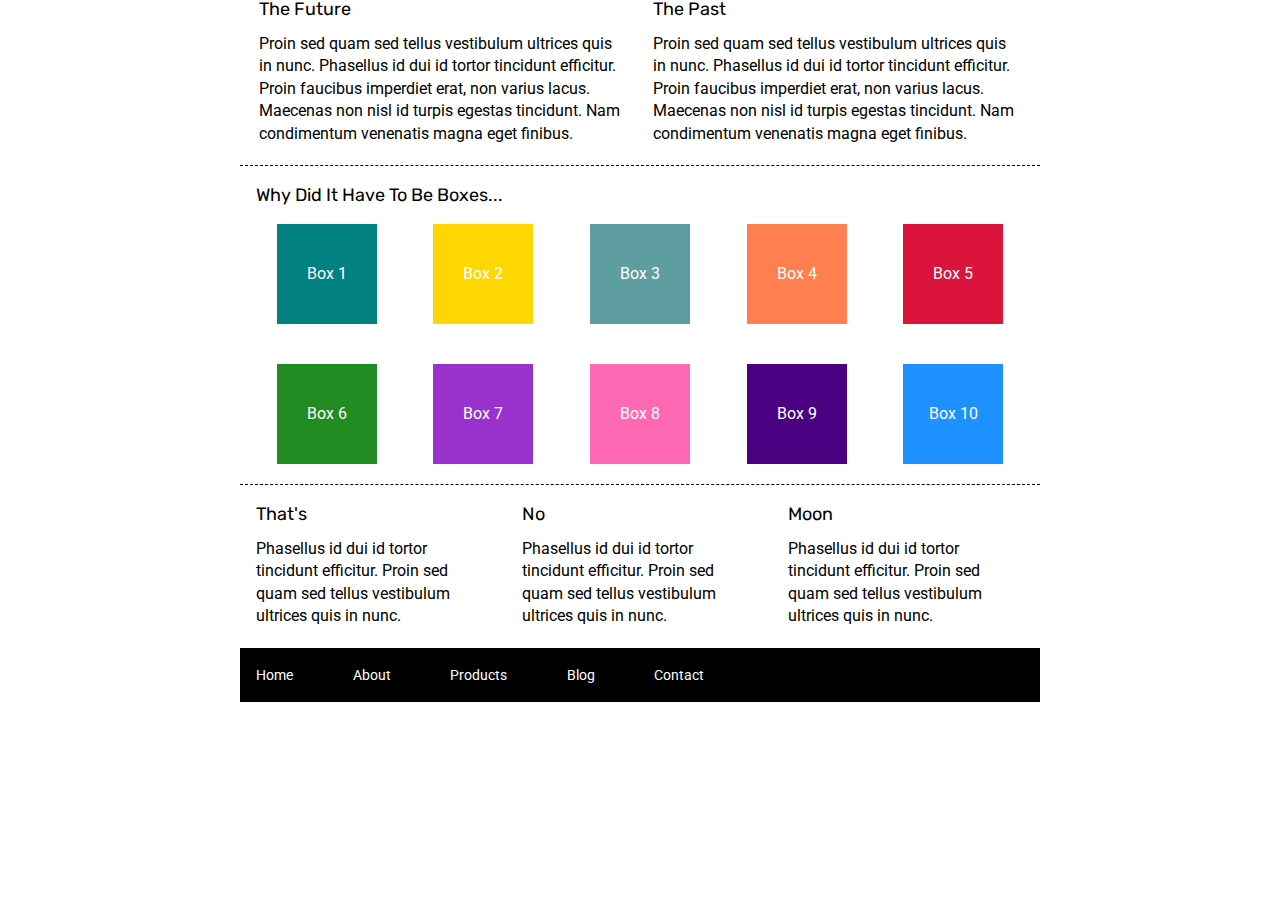
==== index.html @ 366f0b44 "updated colors in boxes via ID's" ====
<!doctype html>

<html lang="en">
<head>
  <meta charset="utf-8">

  <title>Sprint Challenge - Home</title>

  <link href="https://fonts.googleapis.com/css?family=Roboto|Rubik" rel="stylesheet">
  <link rel="stylesheet" href="css/index.css">

</head>

<body>
    <div class="container">
   
        <section class="top-content">
            <div class="text-container">
                <h2>The Future</h2>
                <p>Proin sed quam sed tellus vestibulum ultrices quis in nunc. Phasellus id dui id tortor tincidunt efficitur. Proin faucibus imperdiet erat, non varius lacus. Maecenas non nisl id turpis egestas tincidunt. Nam condimentum venenatis magna eget finibus.</p>
            </div>
            <div class="text-container">
                <h2>The Past</h2>
                <p>Proin sed quam sed tellus vestibulum ultrices quis in nunc. Phasellus id dui id tortor tincidunt efficitur. Proin faucibus imperdiet erat, non varius lacus. Maecenas non nisl id turpis egestas tincidunt. Nam condimentum venenatis magna eget finibus.</p>
            </div>
        </section>
        
        <section class="middle-content">
        
            <h2>Why Did It Have To Be Boxes...</h2>
            
            <div class="boxes">
                <div class="box" id="box1">Box 1</div>
                <div class="box" id="box2">Box 2</div>
                <div class="box" id="box3">Box 3</div>
                <div class="box" id="box4">Box 4</div>
                <div class="box" id="box5">Box 5</div>
                <div class="box" id="box6">Box 6</div>
                <div class="box" id="box7">Box 7</div>
                <div class="box" id="box8">Box 8</div>
                <div class="box" id="box9">Box 9</div>
                <div class="box" id="box10">Box 10</div>
            </div>
        
        </section>

        <section class="bottom-content">

            <div class="text-container">
                <h2>That's</h2>
                <p>Phasellus id dui id tortor tincidunt efficitur. Proin sed quam sed tellus vestibulum ultrices quis in nunc.</p>
            </div>
            <div class="text-container">
                <h2>No</h2>
                <p>Phasellus id dui id tortor tincidunt efficitur. Proin sed quam sed tellus vestibulum ultrices quis in nunc.</p>
            </div>
            <div class="text-container">
                <h2>Moon</h2>
                <p>Phasellus id dui id tortor tincidunt efficitur. Proin sed quam sed tellus vestibulum ultrices quis in nunc.</p>
            </div>

        </section>
        
        <footer>
            <nav>
                <a href="#">Home</a>
                <a href="#">About</a>
                <a href="#">Products</a>
                <a href="#">Blog</a>
                <a href="#">Contact</a>
            </nav>
        </footer>
    </div><!-- container -->        
</body>
</html>
---- css/index.css ----
/* http://meyerweb.com/eric/tools/css/reset/ 
   v2.0 | 20110126
   License: none (public domain)
*/

html, body, div, span, applet, object, iframe,
h1, h2, h3, h4, h5, h6, p, blockquote, pre,
a, abbr, acronym, address, big, cite, code,
del, dfn, em, img, ins, kbd, q, s, samp,
small, strike, strong, sub, sup, tt, var,
b, u, i, center,
dl, dt, dd, ol, ul, li,
fieldset, form, label, legend,
table, caption, tbody, tfoot, thead, tr, th, td,
article, aside, canvas, details, embed, 
figure, figcaption, footer, header, hgroup, 
menu, nav, output, ruby, section, summary,
time, mark, audio, video {
	margin: 0;
	padding: 0;
	border: 0;
	font-size: 100%;
	font: inherit;
	vertical-align: baseline;
}
/* HTML5 display-role reset for older browsers */
article, aside, details, figcaption, figure, 
footer, header, hgroup, menu, nav, section {
	display: block;
}
body {
	line-height: 1;
}
ol, ul {
	list-style: none;
}
blockquote, q {
	quotes: none;
}
blockquote:before, blockquote:after,
q:before, q:after {
	content: '';
	content: none;
}
table {
	border-collapse: collapse;
	border-spacing: 0;
}

* {
    box-sizing: border-box;
}

html, body {
    height: 100%;
    font-family: 'Roboto', sans-serif;
}

h1, h2, h3, h4, h5 {
    font-size: 18px;
    margin-bottom: 15px;
    font-family: 'Rubik', sans-serif;
}

p {
    line-height: 1.4;
}

.container {
    width: 800px;
    margin: 0 auto;
}

.top-content {
    display: flex;
    flex-wrap: wrap;
    justify-content: space-evenly;
    margin-bottom: 20px;
    border-bottom: 1px dashed black;
}

.top-content .text-container {
    width: 48%;
    padding: 0 1%;
    padding-bottom: 20px;  
}

.middle-content {
    margin-bottom: 20px;
    border-bottom: 1px dashed black;
}

.middle-content h2 {
    padding: 0 2%;
    margin-bottom: 0;
}

.middle-content .boxes {
    display: flex;
    flex-wrap: wrap;
    justify-content: space-evenly;
}

.middle-content .boxes .box {
    width: 12.5%;
    height: 100px;
    background: black;
    margin: 20px 2.5%;
    color: white;
    display: flex;
    align-items: center;
    justify-content: center;
}

.bottom-content {
    display: flex;
    margin: 0 2% 20px;
    justify-content: space-around;
}

.bottom-content .text-container {
    padding-right: 4%;
}

.bottom-content .text-container:last-child {
    padding-right: 0;
}

footer {
    width: 100%;
    background: black;
}

footer nav {
    width: 60%;
    display: flex;
    justify-content: space-between;
    align-items: center;
    padding: 20px 2%;
    font-size: 14px;
}

footer nav a {
    color: white;
    text-decoration: none;
}

#box1{
    background: teal;
}
#box2{
    background: gold;
}
#box3{
    background: cadetblue;
}
#box4{
    background: coral;
}
#box5{
    background: crimson;
}
#box6{
    background: forestgreen;
}
#box7{
    background: darkorchid;
}
#box8{
    background: hotpink;
}
#box9{
    background: indigo;
}
#box10{
    background: dodgerblue;
}
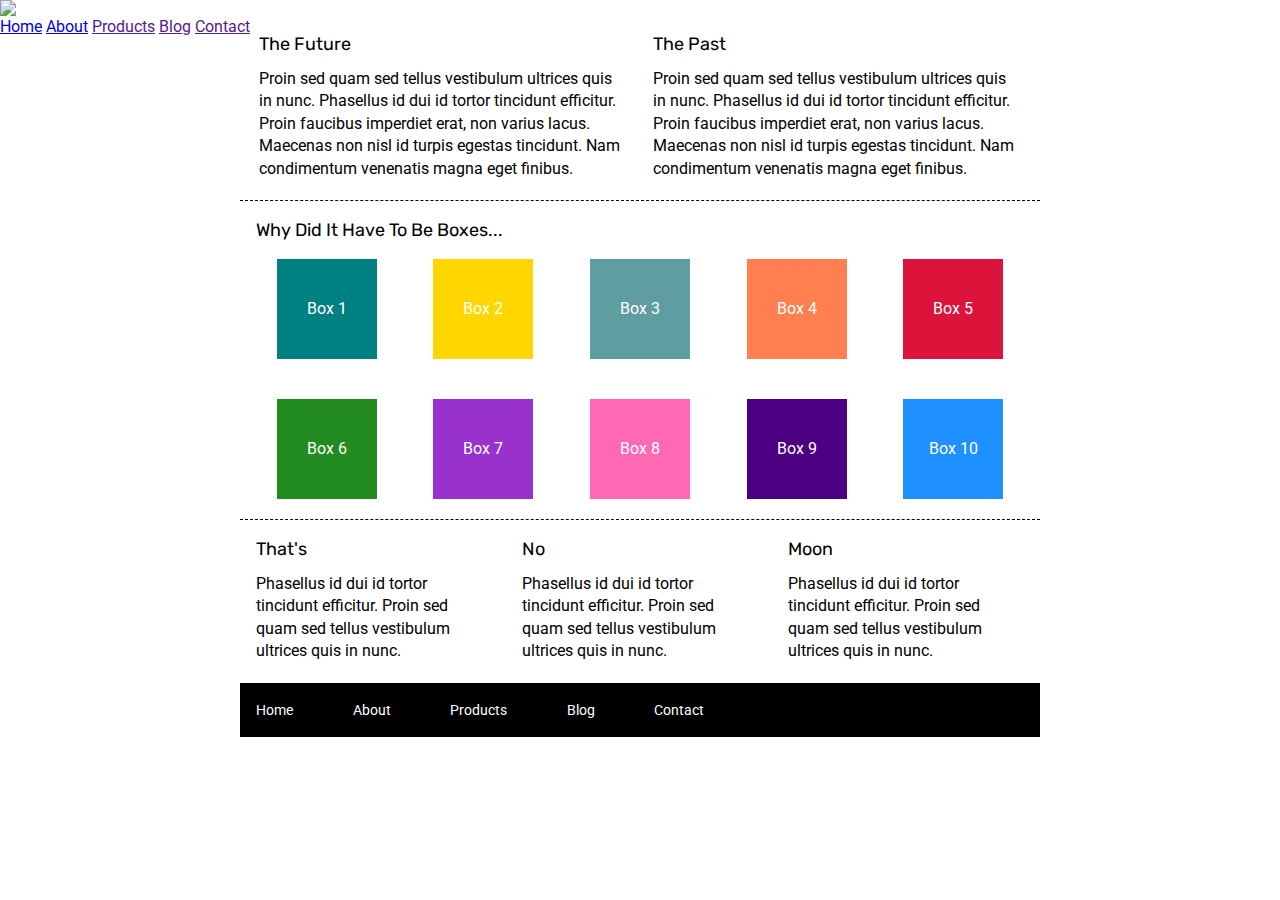
==== commit 6b22040f: "Created HTML elemets of header section" ====
--- a/index.html
+++ b/index.html
@@ -10,6 +10,17 @@
   <link rel="stylesheet" href="css/index.css">
 
 </head>
+
+<header>
+    <img src="img/lambda-black.png">
+    <nav>
+        <a href="index.html">Home</a>
+        <a href="about.html">About</a>
+        <a href="">Products</a>
+        <a href="">Blog</a>
+        <a href="">Contact</a>
+    </nav>
+</header>
 
 <body>
     <div class="container">
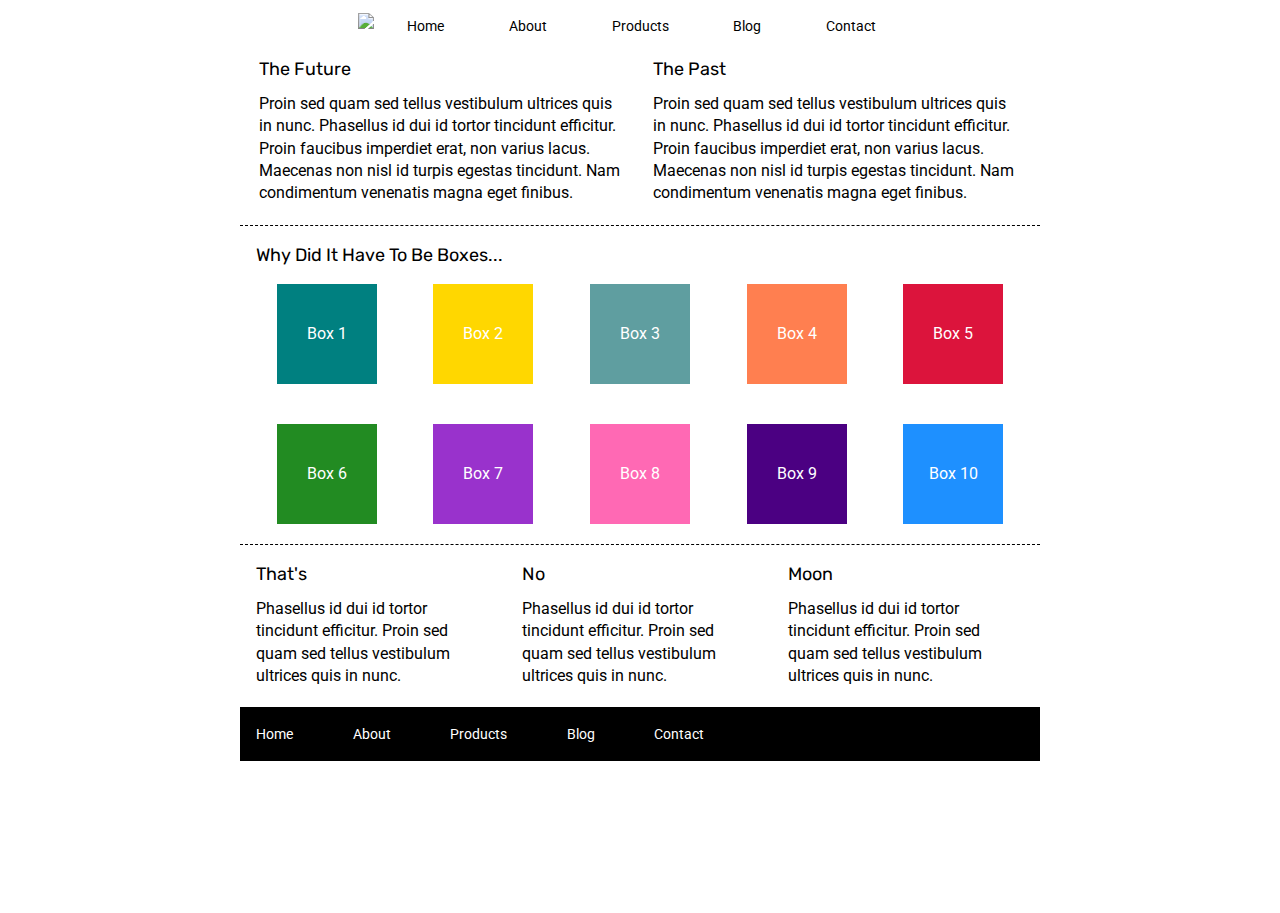
==== commit 1bfcaa77: "Syled header and van bar" ====
--- a/index.html
+++ b/index.html
@@ -12,13 +12,13 @@
 </head>
 
 <header>
-    <img src="img/lambda-black.png">
+    <img class="lambdaLogo" src="img/lambda-black.png">
     <nav>
-        <a href="index.html">Home</a>
-        <a href="about.html">About</a>
-        <a href="">Products</a>
-        <a href="">Blog</a>
-        <a href="">Contact</a>
+        <a class="navButton" href="index.html">Home</a>
+        <a class="navButton" href="about.html">About</a>
+        <a class="navButton"href="">Products</a>
+        <a class="navButton"href="">Blog</a>
+        <a class="navButton"href="">Contact</a>
     </nav>
 </header>
 
--- a/css/index.css
+++ b/css/index.css
@@ -174,4 +174,31 @@
 }
 #box10{
     background: dodgerblue;
+}
+
+header{
+    display: flex;
+    margin-left: 28%;
+    margin-right: 29%;
+    padding-bottom: 2%;
+    margin-top: 1%;
+}
+.lambdaLogo{
+    padding-bottom: 1%;
+}
+header nav{
+    display: flex;
+    width: 100%;
+    justify-content: space-around;
+    align-items: center;
+    padding-top: 1%;
+    
+}
+.navButton{
+    text-decoration: none;
+    color: black;
+    font-size: 85%;
+}
+body{
+
 }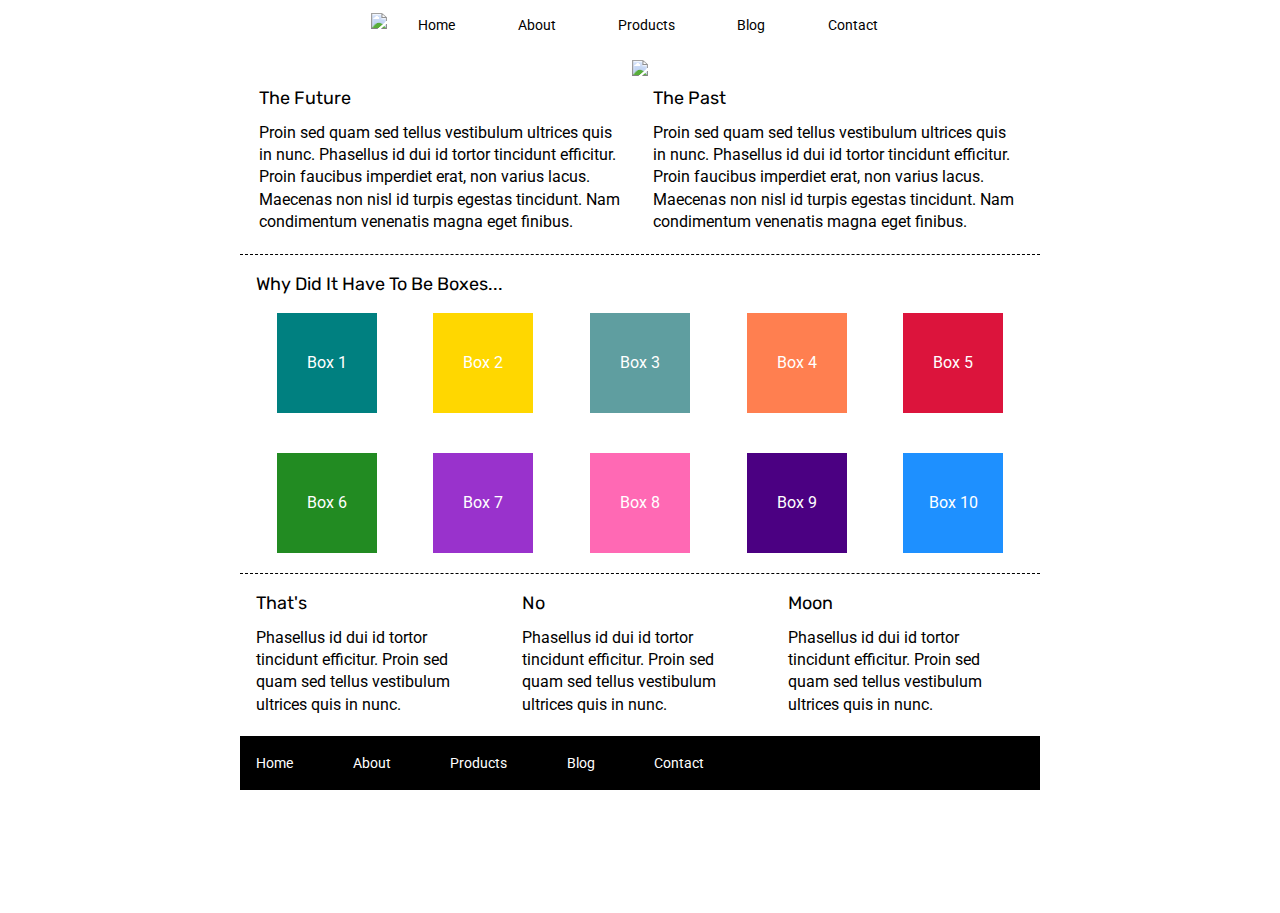
==== commit 2526cb5f: "sylized main content of the about page" ====
--- a/index.html
+++ b/index.html
@@ -23,6 +23,9 @@
 </header>
 
 <body>
+    <div class="homeImgContainer">
+      <img class="jumbo" src="img/jumbo.jpg">
+    </div>
     <div class="container">
    
         <section class="top-content">
--- a/css/index.css
+++ b/css/index.css
@@ -178,7 +178,7 @@
 
 header{
     display: flex;
-    margin-left: 28%;
+    margin-left: 29%;
     margin-right: 29%;
     padding-bottom: 2%;
     margin-top: 1%;
@@ -199,6 +199,47 @@
     color: black;
     font-size: 85%;
 }
-body{
-
-}+.homeImgContainer{
+    display: flex;
+    justify-content: center;
+    margin-bottom: 1%;
+}
+.aboutImgContainer{
+    display: flex;
+    justify-content: center;
+    margin-bottom: 1%;
+}
+.top-content .text-container-about {
+    padding: 0 1%;
+    padding-bottom: 20px;  
+}
+.contentLine{
+    display: flex;
+    justify-content: space-around;
+}
+.contentBox{
+    width: 45%;
+}
+.learnButton{
+    border: black 2px solid;
+    padding: 2%;
+    padding-left: 5%;
+    padding-right: 5%;
+    display: inline-block;
+    border-radius: 8px;
+    text-decoration: none;
+    color: Black;
+    margin-top: 4%;
+}
+.bottomBox{
+    margin-top: 9%;
+    border-bottom: 1px dashed black;
+    padding-bottom: 2%;
+    margin-bottom: 5%;
+    
+
+}
+.contentLine .contentBox h2{
+    margin-top: 4%;
+}
+
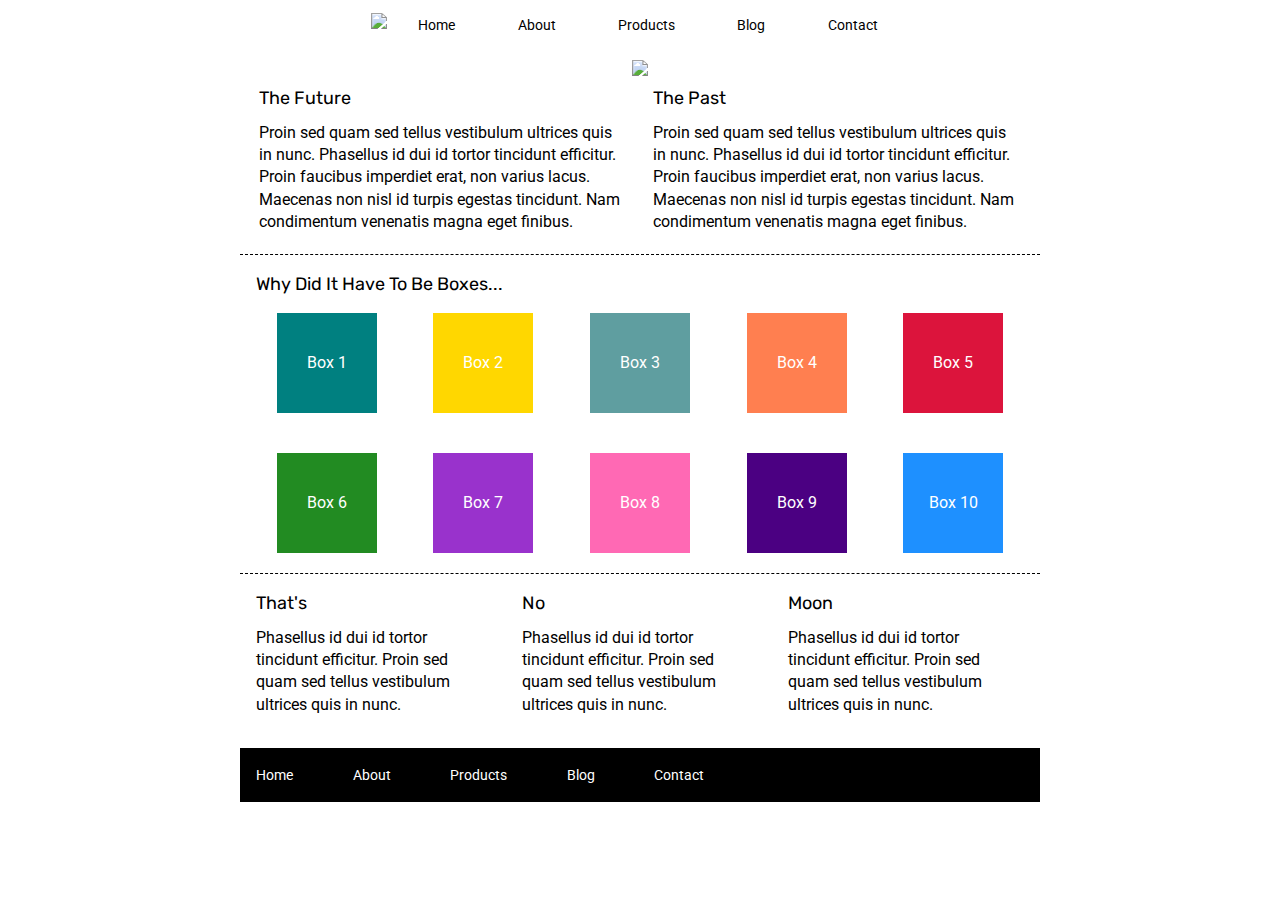
==== commit 95100944: "Changed box selecters from ID to Class" ====
--- a/index.html
+++ b/index.html
@@ -44,16 +44,16 @@
             <h2>Why Did It Have To Be Boxes...</h2>
             
             <div class="boxes">
-                <div class="box" id="box1">Box 1</div>
-                <div class="box" id="box2">Box 2</div>
-                <div class="box" id="box3">Box 3</div>
-                <div class="box" id="box4">Box 4</div>
-                <div class="box" id="box5">Box 5</div>
-                <div class="box" id="box6">Box 6</div>
-                <div class="box" id="box7">Box 7</div>
-                <div class="box" id="box8">Box 8</div>
-                <div class="box" id="box9">Box 9</div>
-                <div class="box" id="box10">Box 10</div>
+                <div class="box box1">Box 1</div>
+                <div class="box box2">Box 2</div>
+                <div class="box box3">Box 3</div>
+                <div class="box box4">Box 4</div>
+                <div class="box box5">Box 5</div>
+                <div class="box box6">Box 6</div>
+                <div class="box box7">Box 7</div>
+                <div class="box box8">Box 8</div>
+                <div class="box box9">Box 9</div>
+                <div class="box box10">Box 10</div>
             </div>
         
         </section>
--- a/css/index.css
+++ b/css/index.css
@@ -145,34 +145,34 @@
     text-decoration: none;
 }
 
-#box1{
+.middle-content .boxes .box1{
     background: teal;
 }
-#box2{
+.middle-content .boxes .box2{
     background: gold;
 }
-#box3{
+.middle-content .boxes .box3{
     background: cadetblue;
 }
-#box4{
+.middle-content .boxes .box4{
     background: coral;
 }
-#box5{
+.middle-content .boxes .box5{
     background: crimson;
 }
-#box6{
+.middle-content .boxes .box6{
     background: forestgreen;
 }
-#box7{
+.middle-content .boxes .box7{
     background: darkorchid;
 }
-#box8{
+.middle-content .boxes .box8{
     background: hotpink;
 }
-#box9{
+.middle-content .boxes .box9{
     background: indigo;
 }
-#box10{
+.middle-content .boxes .box10{
     background: dodgerblue;
 }
 
@@ -242,4 +242,11 @@
 .contentLine .contentBox h2{
     margin-top: 4%;
 }
-
+.bottomSection{
+padding-right: 2%;
+padding-left: 3%;
+}
+footer{
+    margin-top: 4%;
+}
+
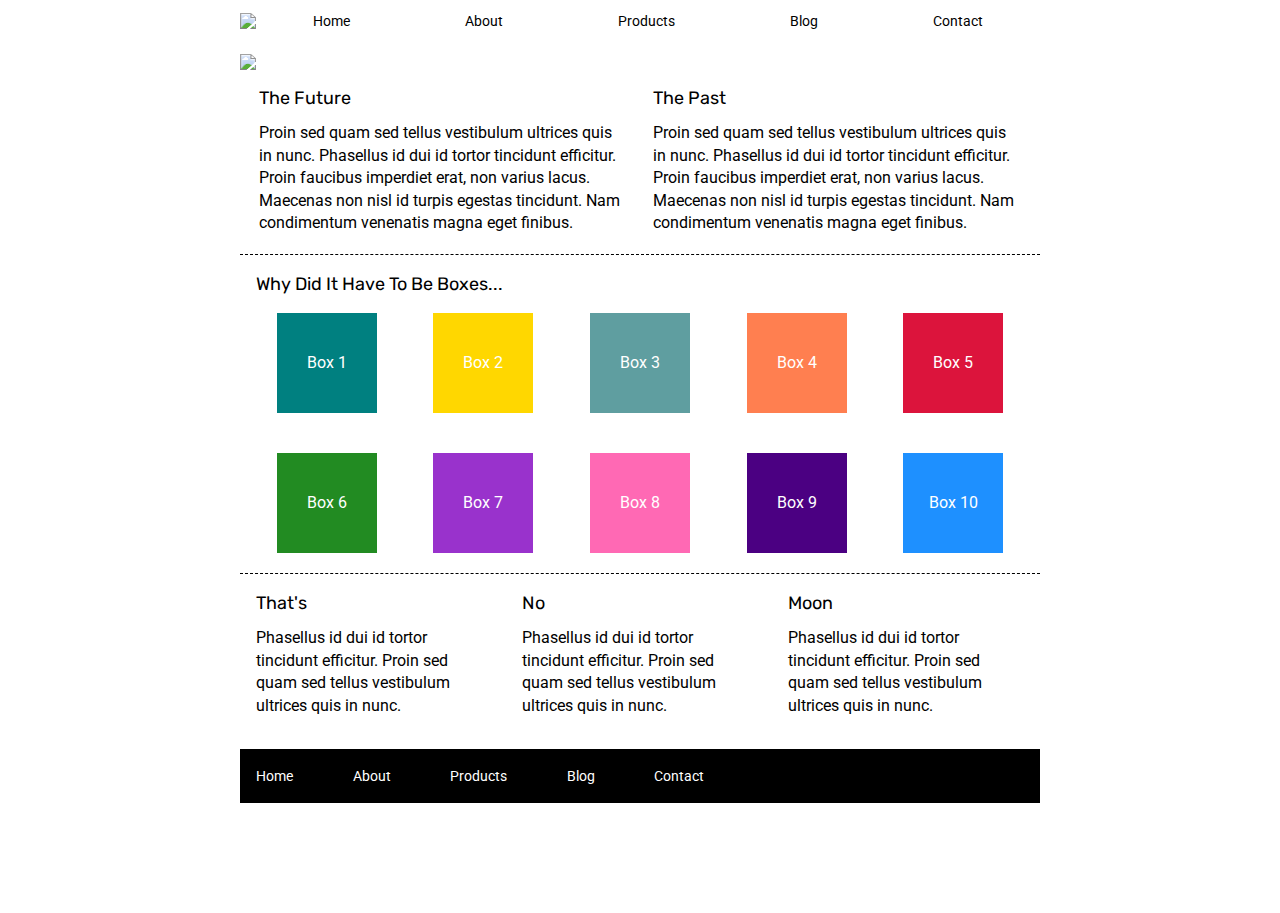
==== commit 84fe945d: "Changed all items on the site to go off of the 800px set by .container" ====
--- a/index.html
+++ b/index.html
@@ -23,10 +23,11 @@
 </header>
 
 <body>
-    <div class="homeImgContainer">
-      <img class="jumbo" src="img/jumbo.jpg">
-    </div>
+    
     <div class="container">
+        <div class="homeImgContainer">
+            <img class="jumbo" src="img/jumbo.jpg">
+          </div>
    
         <section class="top-content">
             <div class="text-container">
--- a/css/index.css
+++ b/css/index.css
@@ -178,21 +178,16 @@
 
 header{
     display: flex;
-    margin-left: 29%;
-    margin-right: 29%;
+    width: 800px;
     padding-bottom: 2%;
+    margin: auto;
     margin-top: 1%;
-}
-.lambdaLogo{
-    padding-bottom: 1%;
 }
 header nav{
     display: flex;
     width: 100%;
     justify-content: space-around;
-    align-items: center;
-    padding-top: 1%;
-    
+    align-items: flex-end;
 }
 .navButton{
     text-decoration: none;
@@ -200,18 +195,16 @@
     font-size: 85%;
 }
 .homeImgContainer{
-    display: flex;
-    justify-content: center;
-    margin-bottom: 1%;
+    margin-bottom: 2%;
 }
 .aboutImgContainer{
-    display: flex;
-    justify-content: center;
-    margin-bottom: 1%;
+    margin-bottom: 2%;
 }
 .top-content .text-container-about {
     padding: 0 1%;
-    padding-bottom: 20px;  
+    padding-bottom: 20px;
+    padding-right: 2%;
+    padding-left: 3%;
 }
 .contentLine{
     display: flex;
